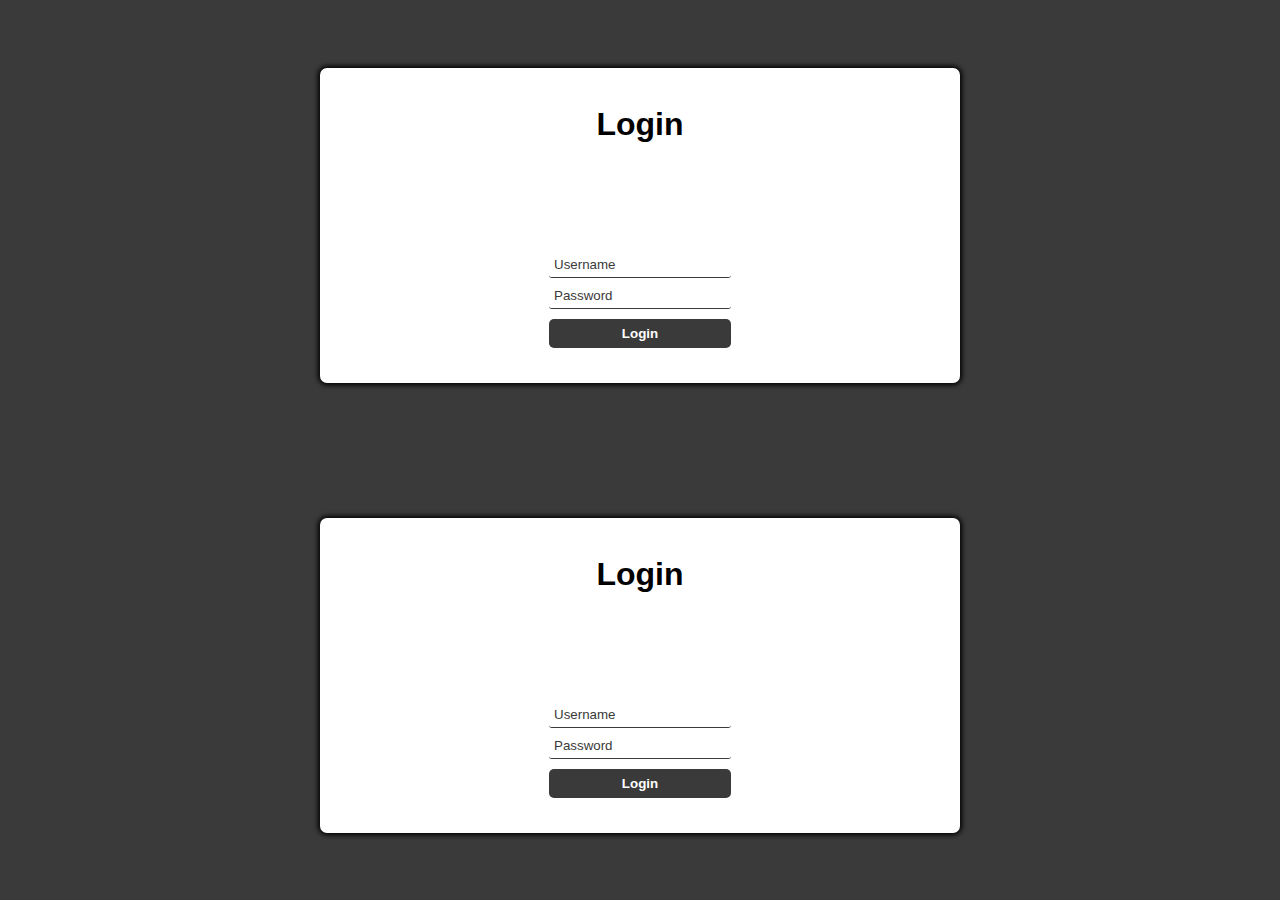
==== Index.html @ 41fbecf3 "Merge pull request #2 from aanuradha86/home/Feature" ====
<!DOCTYPE html>
<html lang="en">

<head>
  <meta charset="UTF-8">
  <meta name="viewport" content="width=device-width, initial-scale=1.0">
  <title>Login</title>
  <link rel="stylesheet" href="styling/login.css">
  <script defer src="functions/login.js"></script>
</head>

<body>
  <main id="main-holder">
    <h1 id="login-header">Login</h1>
    
    <div id="login-error-msg-holder">
      <p id="login-error-msg">Invalid username <span id="error-msg-second-line">and/or password</span></p>
    </div>
    
    <form id="login-form">
      <input type="text" name="username" id="username-field" class="login-form-field" placeholder="Username">
      <input type="password" name="password" id="password-field" class="login-form-field" placeholder="Password">
      <input type="submit" value="Login" id="login-form-submit">
    </form>
  
  </main>
</body>

</html>
<!DOCTYPE html>
<html lang="en">

<head>
  <meta charset="UTF-8">
  <meta name="viewport" content="width=device-width, initial-scale=1.0">
  <title>Login</title>
  <link rel="stylesheet" href="styling/login.css">
  <script defer src="functions/login.js"></script>
</head>

<body>
  <main id="main-holder">
    <h1 id="login-header">Login</h1>
    
    <div id="login-error-msg-holder">
      <p id="login-error-msg">Invalid username <span id="error-msg-second-line">and/or password</span></p>
    </div>
    
    <form id="login-form">
      <input type="text" name="username" id="username-field" class="login-form-field" placeholder="Username">
      <input type="password" name="password" id="password-field" class="login-form-field" placeholder="Password">
      <input type="submit" value="Login" id="login-form-submit">
    </form>
  
  </main>
</body>

</html>
---- styling/login.css ----
html {
    height: 100%;
  }
body {
    height: 100%;
    margin: 0;
    font-family: Arial, Helvetica, sans-serif;
    display: grid;
    justify-items: center;
    align-items: center;
    background-color: #3a3a3a;
  }

  #main-holder {
    width: 50%;
    height: 70%;
    display: grid;
    justify-items: center;
    align-items: center;
    background-color: white;
    border-radius: 7px;
    box-shadow: 0px 0px 5px 2px black;
  }
  
  #login-error-msg-holder {
    width: 100%;
    height: 100%;
    display: grid;
    justify-items: center;
    align-items: center;
  }
  
  #login-error-msg {
    width: 23%;
    text-align: center;
    margin: 0;
    padding: 5px;
    font-size: 12px;
    font-weight: bold;
    color: #8a0000;
    border: 1px solid #8a0000;
    background-color: #e58f8f;
    opacity: 0;
  }
  
  #error-msg-second-line {
    display: block;
  }
  
  #login-form {
    align-self: flex-start;
    display: grid;
    justify-items: center;
    align-items: center;
  }
  
  .login-form-field::placeholder {
    color: #3a3a3a;
  }
  
  .login-form-field {
    border: none;
    border-bottom: 1px solid #3a3a3a;
    margin-bottom: 10px;
    border-radius: 3px;
    outline: none;
    padding: 0px 0px 5px 5px;
  }
  
  #login-form-submit {
    width: 100%;
    padding: 7px;
    border: none;
    border-radius: 5px;
    color: white;
    font-weight: bold;
    background-color: #3a3a3a;
    cursor: pointer;
    outline: none;
  }
html {
    height: 100%;
  }
body {
    height: 100%;
    margin: 0;
    font-family: Arial, Helvetica, sans-serif;
    display: grid;
    justify-items: center;
    align-items: center;
    background-color: #3a3a3a;
  }

  #main-holder {
    width: 50%;
    height: 70%;
    display: grid;
    justify-items: center;
    align-items: center;
    background-color: white;
    border-radius: 7px;
    box-shadow: 0px 0px 5px 2px black;
  }
  
  #login-error-msg-holder {
    width: 100%;
    height: 100%;
    display: grid;
    justify-items: center;
    align-items: center;
  }
  
  #login-error-msg {
    width: 23%;
    text-align: center;
    margin: 0;
    padding: 5px;
    font-size: 12px;
    font-weight: bold;
    color: #8a0000;
    border: 1px solid #8a0000;
    background-color: #e58f8f;
    opacity: 0;
  }
  
  #error-msg-second-line {
    display: block;
  }
  
  #login-form {
    align-self: flex-start;
    display: grid;
    justify-items: center;
    align-items: center;
  }
  
  .login-form-field::placeholder {
    color: #3a3a3a;
  }
  
  .login-form-field {
    border: none;
    border-bottom: 1px solid #3a3a3a;
    margin-bottom: 10px;
    border-radius: 3px;
    outline: none;
    padding: 0px 0px 5px 5px;
  }
  
  #login-form-submit {
    width: 100%;
    padding: 7px;
    border: none;
    border-radius: 5px;
    color: white;
    font-weight: bold;
    background-color: #3a3a3a;
    cursor: pointer;
    outline: none;
  }
---- styling/login.css ----
html {
    height: 100%;
  }
body {
    height: 100%;
    margin: 0;
    font-family: Arial, Helvetica, sans-serif;
    display: grid;
    justify-items: center;
    align-items: center;
    background-color: #3a3a3a;
  }

  #main-holder {
    width: 50%;
    height: 70%;
    display: grid;
    justify-items: center;
    align-items: center;
    background-color: white;
    border-radius: 7px;
    box-shadow: 0px 0px 5px 2px black;
  }
  
  #login-error-msg-holder {
    width: 100%;
    height: 100%;
    display: grid;
    justify-items: center;
    align-items: center;
  }
  
  #login-error-msg {
    width: 23%;
    text-align: center;
    margin: 0;
    padding: 5px;
    font-size: 12px;
    font-weight: bold;
    color: #8a0000;
    border: 1px solid #8a0000;
    background-color: #e58f8f;
    opacity: 0;
  }
  
  #error-msg-second-line {
    display: block;
  }
  
  #login-form {
    align-self: flex-start;
    display: grid;
    justify-items: center;
    align-items: center;
  }
  
  .login-form-field::placeholder {
    color: #3a3a3a;
  }
  
  .login-form-field {
    border: none;
    border-bottom: 1px solid #3a3a3a;
    margin-bottom: 10px;
    border-radius: 3px;
    outline: none;
    padding: 0px 0px 5px 5px;
  }
  
  #login-form-submit {
    width: 100%;
    padding: 7px;
    border: none;
    border-radius: 5px;
    color: white;
    font-weight: bold;
    background-color: #3a3a3a;
    cursor: pointer;
    outline: none;
  }
html {
    height: 100%;
  }
body {
    height: 100%;
    margin: 0;
    font-family: Arial, Helvetica, sans-serif;
    display: grid;
    justify-items: center;
    align-items: center;
    background-color: #3a3a3a;
  }

  #main-holder {
    width: 50%;
    height: 70%;
    display: grid;
    justify-items: center;
    align-items: center;
    background-color: white;
    border-radius: 7px;
    box-shadow: 0px 0px 5px 2px black;
  }
  
  #login-error-msg-holder {
    width: 100%;
    height: 100%;
    display: grid;
    justify-items: center;
    align-items: center;
  }
  
  #login-error-msg {
    width: 23%;
    text-align: center;
    margin: 0;
    padding: 5px;
    font-size: 12px;
    font-weight: bold;
    color: #8a0000;
    border: 1px solid #8a0000;
    background-color: #e58f8f;
    opacity: 0;
  }
  
  #error-msg-second-line {
    display: block;
  }
  
  #login-form {
    align-self: flex-start;
    display: grid;
    justify-items: center;
    align-items: center;
  }
  
  .login-form-field::placeholder {
    color: #3a3a3a;
  }
  
  .login-form-field {
    border: none;
    border-bottom: 1px solid #3a3a3a;
    margin-bottom: 10px;
    border-radius: 3px;
    outline: none;
    padding: 0px 0px 5px 5px;
  }
  
  #login-form-submit {
    width: 100%;
    padding: 7px;
    border: none;
    border-radius: 5px;
    color: white;
    font-weight: bold;
    background-color: #3a3a3a;
    cursor: pointer;
    outline: none;
  }
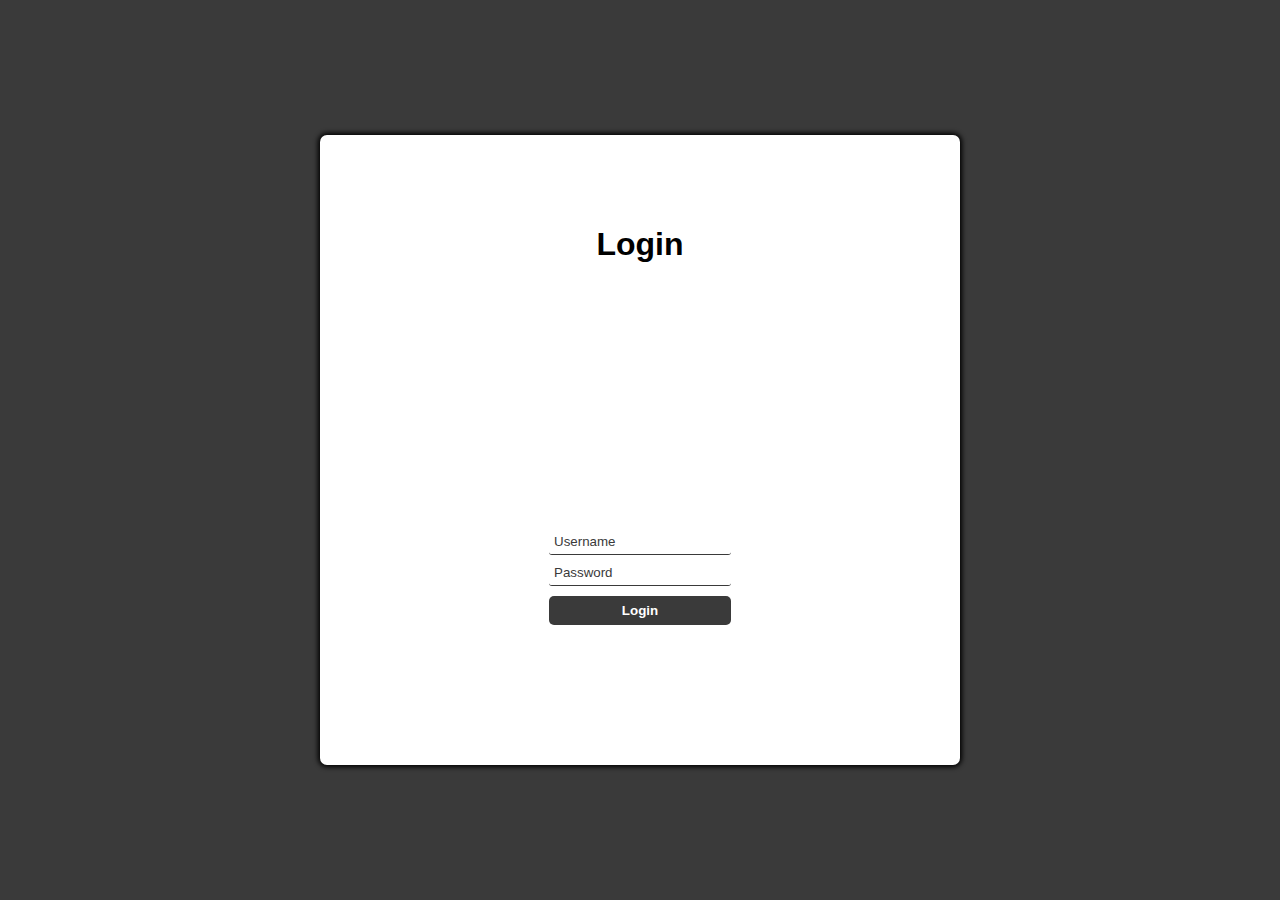
==== commit 099176d4: "Update Index.html" ====
--- a/Index.html
+++ b/Index.html
@@ -25,34 +25,4 @@
   
   </main>
 </body>
-
 </html>
-<!DOCTYPE html>
-<html lang="en">
-
-<head>
-  <meta charset="UTF-8">
-  <meta name="viewport" content="width=device-width, initial-scale=1.0">
-  <title>Login</title>
-  <link rel="stylesheet" href="styling/login.css">
-  <script defer src="functions/login.js"></script>
-</head>
-
-<body>
-  <main id="main-holder">
-    <h1 id="login-header">Login</h1>
-    
-    <div id="login-error-msg-holder">
-      <p id="login-error-msg">Invalid username <span id="error-msg-second-line">and/or password</span></p>
-    </div>
-    
-    <form id="login-form">
-      <input type="text" name="username" id="username-field" class="login-form-field" placeholder="Username">
-      <input type="password" name="password" id="password-field" class="login-form-field" placeholder="Password">
-      <input type="submit" value="Login" id="login-form-submit">
-    </form>
-  
-  </main>
-</body>
-
-</html>